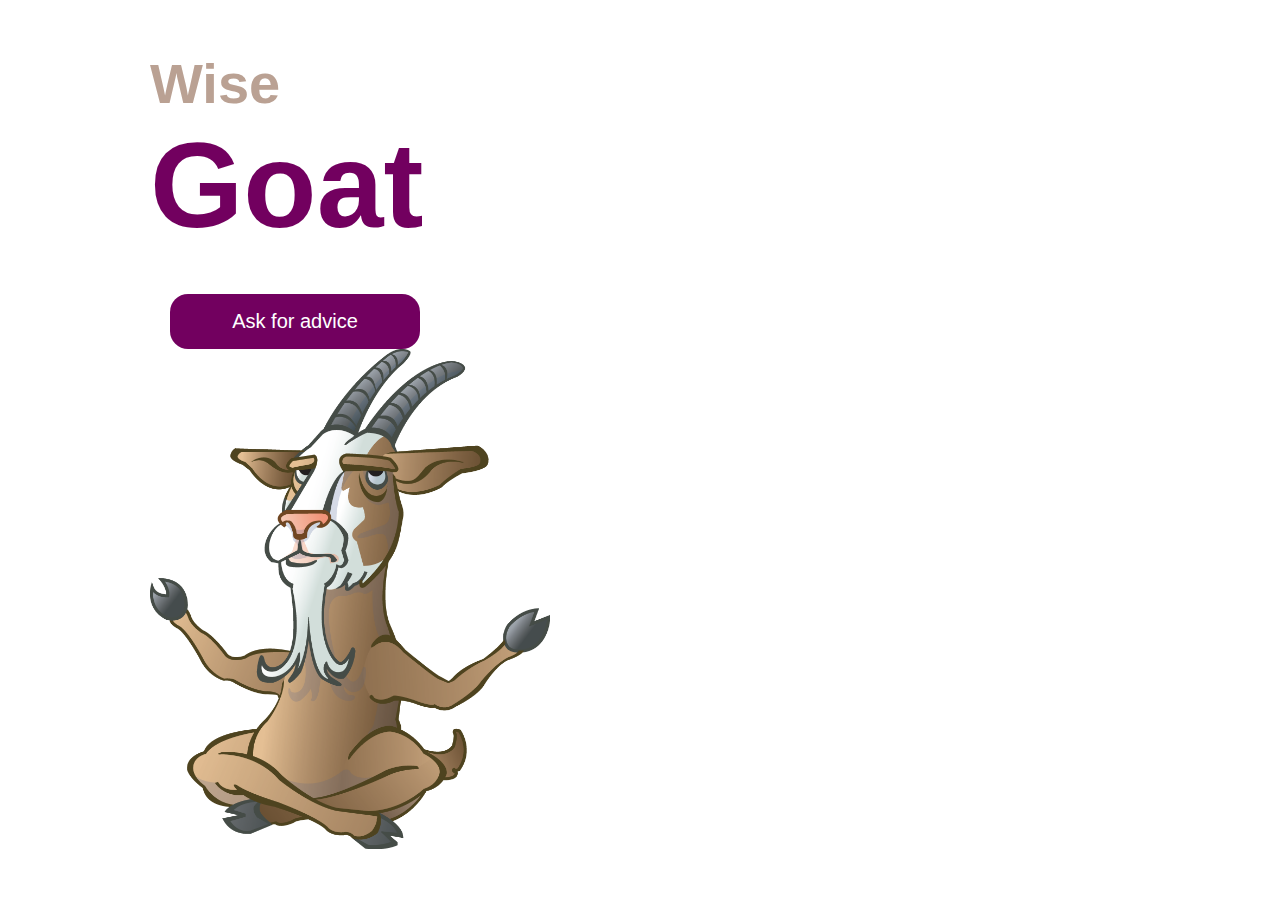
==== index.html @ d297db7a "Innitial Commit" ====
<!DOCTYPE html>
<html>
	<head>
		<meta charset="utf-8">
		<meta name="viewport" content="width=device-width, initial-scale=1">
		<title>Wise Goat</title>
		<link rel="stylesheet" type="text/css" href="style.css">
	</head>
	<body>
		<div>
			<div class="container">
				<div>
					<div class="text">
						<h2>Wise</h2>
						<h1>Goat</h2>
					</div>
					<div>
						<button role="button" class="button1">Ask for advice</button>
					</div>
					<div>
						<img src="images/wisegoat.png" alt="wisegoat" class="goat">
					</div>
				</div>
			</div>
		</div>

	</body>
</html>
---- style.css ----
*{
	margin: 0;
	padding: 0;
}

.button1{
	height: 55px;
	width: 250px;
	border: 0;
	margin-left: 20px;
	border-radius: 18px;
	background-color: #72005F;
	color: white;
	font-size: 20px;
	outline-style: none;
	cursor: pointer;
}

body{
	width: 100%;
	min-height: 100vh;
	margin: 0;
	padding: 0;
	display: flex;
	justify-content: center;
	font-family: 'Roboto', sans-serif;
	font-weight: bolder;
}

.container{
	display: flex;
	align-items: center;
	justify-content: space-between;
	width: 980px;
	height: 100vh;
}

.goat{
	display: flex;
	align-items: left;
	justify-content: center;
	width: 400px;
	height: 500px;
}

.text{
	display: flex;
	flex-direction: column;
	text-align: left;
	margin-bottom: 40px;
}

h1{
	font-weight: bold;
	font-size: 120px;
	color: #72005F;
}
h2{
	font-size: 56px;
	color: #BAA193
}
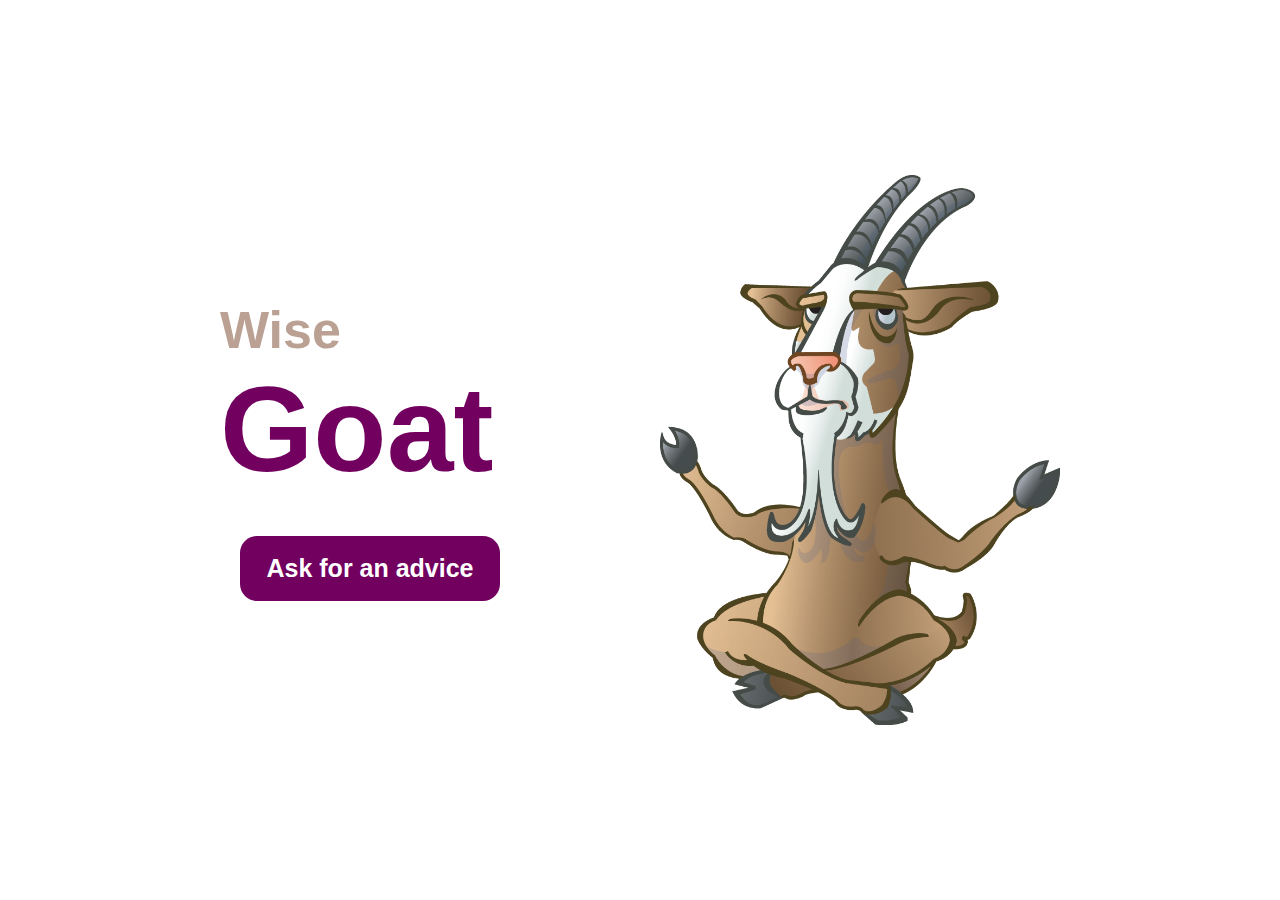
==== commit 5f609538: "design correction" ====
--- a/index.html
+++ b/index.html
@@ -2,27 +2,26 @@
 <html>
 	<head>
 		<meta charset="utf-8">
-		<meta name="viewport" content="width=device-width, initial-scale=1">
+		<meta name="viewport" content="width=device-width, initial-scale=1.0">
 		<title>Wise Goat</title>
 		<link rel="stylesheet" type="text/css" href="style.css">
 	</head>
 	<body>
-		<div>
-			<div class="container">
+		<div class="container">
+			<div>
+				<div class="text">
+					<h2>Wise</h2>
+					<h1>Goat</h2>
+				</div>
+
 				<div>
-					<div class="text">
-						<h2>Wise</h2>
-						<h1>Goat</h2>
-					</div>
-					<div>
-						<button role="button" class="button1">Ask for advice</button>
-					</div>
-					<div>
-						<img src="images/wisegoat.png" alt="wisegoat" class="goat">
-					</div>
+					<button id="button1" href="advice.html">Ask for an advice</button>
 				</div>
 			</div>
+
+			<div>
+				<img src="images/wisegoat.png" alt="wisegoat" class="goat">
+			</div>
 		</div>
-
 	</body>
 </html>--- a/style.css
+++ b/style.css
@@ -1,19 +1,7 @@
 *{
 	margin: 0;
 	padding: 0;
-}
-
-.button1{
-	height: 55px;
-	width: 250px;
-	border: 0;
-	margin-left: 20px;
-	border-radius: 18px;
-	background-color: #72005F;
-	color: white;
-	font-size: 20px;
-	outline-style: none;
-	cursor: pointer;
+	font-family: 'Roboto', sans-serif;
 }
 
 body{
@@ -23,31 +11,21 @@
 	padding: 0;
 	display: flex;
 	justify-content: center;
-	font-family: 'Roboto', sans-serif;
 	font-weight: bolder;
 }
 
-.container{
-	display: flex;
-	align-items: center;
-	justify-content: space-between;
-	width: 980px;
-	height: 100vh;
-}
-
-.goat{
-	display: flex;
-	align-items: left;
-	justify-content: center;
-	width: 400px;
-	height: 500px;
-}
-
-.text{
-	display: flex;
-	flex-direction: column;
-	text-align: left;
-	margin-bottom: 40px;
+#button1{
+	height: 65px;
+	width: 260px;
+	border: 0;
+	margin-left: 20px;
+	border-radius: 17px;
+	background-color: #72005F;
+	color: white;
+	font-size: 25px;
+	font-weight: 700;
+	outline-style: none;
+	cursor: pointer;
 }
 
 h1{
@@ -56,6 +34,30 @@
 	color: #72005F;
 }
 h2{
-	font-size: 56px;
+	font-size: 52px;
 	color: #BAA193
-}+}
+
+.container{
+	display: flex;
+	align-items: center;
+	justify-content: space-between;
+	width: 840px;
+	height: 100vh;
+}
+
+.goat{
+	display: flex;
+	align-items: center;
+	justify-content: center;
+	width: 400px;
+	height: 550px;
+}
+
+.text{
+	display: flex;
+	flex-direction: column;
+	text-align: left;
+	margin-bottom: 38px;
+}
+
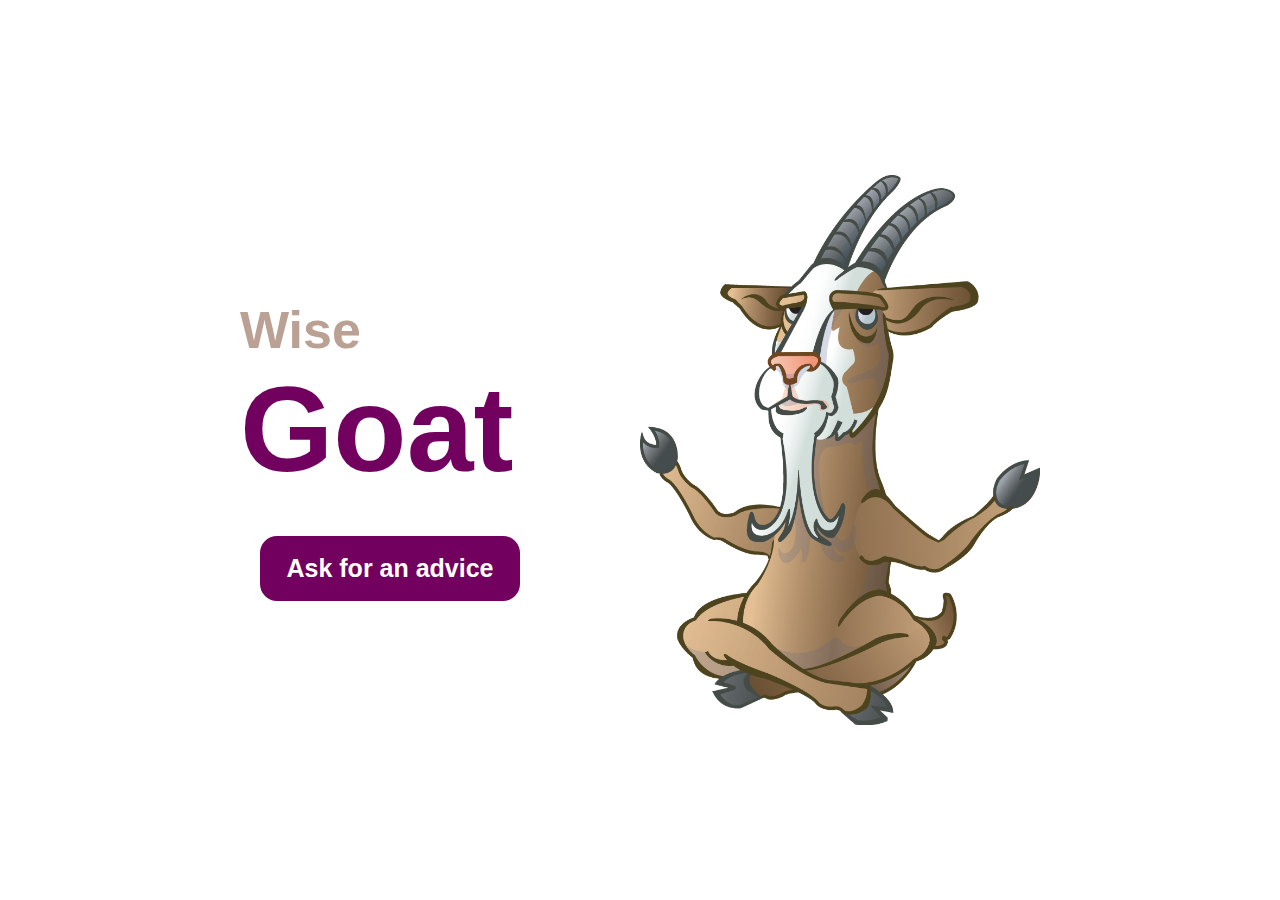
==== commit 987cedc4: "insert link in logo" ====
--- a/index.html
+++ b/index.html
@@ -5,6 +5,28 @@
 		<meta name="viewport" content="width=device-width, initial-scale=1.0">
 		<title>Wise Goat</title>
 		<link rel="stylesheet" type="text/css" href="style.css">
+
+		<style type="text/css">
+			h1{
+				font-weight: bold;
+				font-size: 120px;
+				color: #72005F;
+			}
+
+			h2{
+				font-size: 52px;
+				color: #BAA193;
+			}
+			body{
+				width: 100%;
+				min-height: 100vh;
+				margin: 0;
+				padding: 0;
+				display: flex;
+				justify-content: center;
+				font-weight: bolder;
+			}
+		</style>
 	</head>
 	<body>
 		<div class="container">
@@ -14,8 +36,8 @@
 					<h1>Goat</h2>
 				</div>
 
-				<div>
-					<button id="button1" href="advice.html">Ask for an advice</button>
+				<div >
+					<button id="button1" href="advice.html"><a href="advice.html" id="links">Ask for an advice</a></button>
 				</div>
 			</div>
 
--- a/style.css
+++ b/style.css
@@ -4,15 +4,6 @@
 	font-family: 'Roboto', sans-serif;
 }
 
-body{
-	width: 100%;
-	min-height: 100vh;
-	margin: 0;
-	padding: 0;
-	display: flex;
-	justify-content: center;
-	font-weight: bolder;
-}
 
 #button1{
 	height: 65px;
@@ -28,21 +19,13 @@
 	cursor: pointer;
 }
 
-h1{
-	font-weight: bold;
-	font-size: 120px;
-	color: #72005F;
-}
-h2{
-	font-size: 52px;
-	color: #BAA193
-}
+
 
 .container{
 	display: flex;
 	align-items: center;
 	justify-content: space-between;
-	width: 840px;
+	width: 800px;
 	height: 100vh;
 }
 
@@ -61,3 +44,24 @@
 	margin-bottom: 38px;
 }
 
+.logo{
+	width: 150px;
+	margin-left: 50px;
+	margin-top: 30px;
+	justify-content: left;
+	display: flex;
+}
+
+.advicebg{
+	background-color: #ebe4e0;
+	width: 950px;
+	display: flex;
+	justify-content: right;
+	justify-items: center;
+}
+
+#links{
+	font-family: 'Roboto', sans-serif;
+	text-decoration: none;
+	color: white;
+}